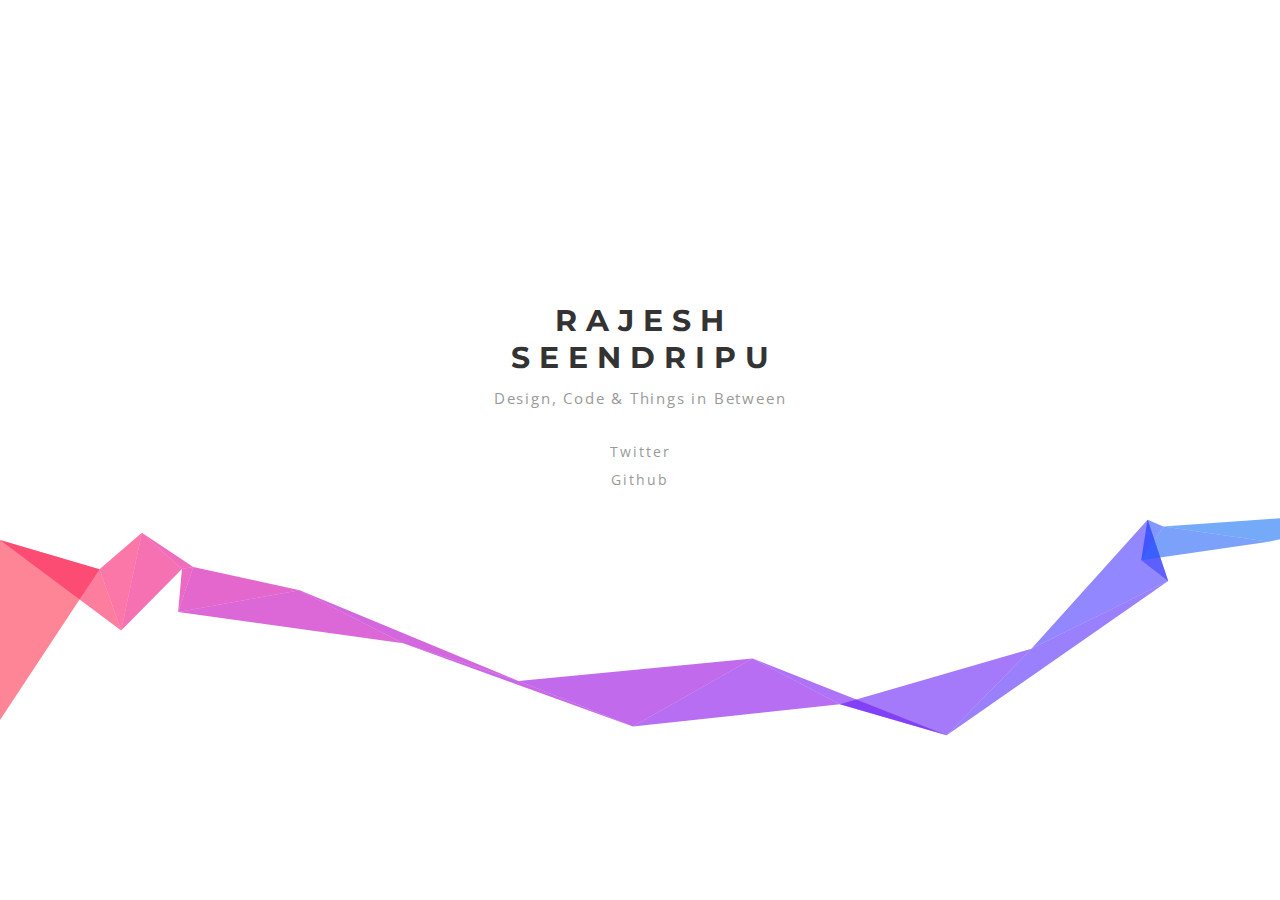
==== about.html @ 0c4b0449 "Create about.html" ====
<!DOCTYPE html>
<html>
    <head>
        <title>Vamsi Kurama</title>
        <meta http-equiv="Content-Type" content="text/html; charset=UTF-8">
        <meta name="viewport" content="initial-scale=1, maximum-scale=1, user-scalable=no">
        <link href='http://fonts.googleapis.com/css?family=Open+Sans|Montserrat:700' rel='stylesheet' type='text/css'>
        <style>
            html, body {
                overflow: hidden;
                margin: 0;
            }
            body {
                font-family: 'Open Sans', 'Helvetica Neue', 'Hiragino Sans GB', 'LiHei Pro', Arial, sans-serif;
                color: #333;
            }
            #wrapper {
                position: absolute;
                left: 0;
                width: 320px;
                text-align: center;
                top: 50%;
                left: 50%;
                margin-left: -160px;
                margin-top: -160px;
                -webkit-user-select: none;
                -moz-user-select: none;
                user-select: none;
            }
            h1 {
                font-family: 'Montserrat', 'Helvetica Neue', Arial, sans-serif;
                font-weight: 700;
                font-size: 30px;
                letter-spacing: 9px;
                text-transform: uppercase;
                margin: 12px 0;
                left: 4px;
            }
            h2 {
                color: #999;
                font-weight: normal;
                font-size: 15px;
                letter-spacing: .12em;
                margin-bottom: 30px;
                left: 3px;
            }
            h1, h2 {
                position: relative;
            }
            p {
                font-size: 14px;
                line-height: 2em;
                margin: 0;
                letter-spacing: 2px;
            }
            canvas {
                position: absolute;
                top: 0;
                left: 0;
                z-index: 0;
                width: 100%;
                height: 100%;
                pointer-events: none;
            }
            a {
                color: #999;
                text-decoration: none;
                transition: color .2s ease;
            }
            a:hover {
                color: #f33;
            }
        </style>
    </head>
    <body>
        <div id="wrapper">
            <h1>Rajesh Seendripu</h1>
            <h2>Design, Code &amp; Things in Between&nbsp;</h2>
            <p><a href="https://twitter.com/rajeshseendripu" target="_blank">Twitter</a></p>
            <p><a href="https://github.com/rajesh525" target="_blank">Github</a></p>
        </div>
        <canvas></canvas>
        <script>
            document.addEventListener('touchmove', function (e) {
                e.preventDefault()
            })
            var c = document.getElementsByTagName('canvas')[0],
                x = c.getContext('2d'),
                pr = window.devicePixelRatio || 1,
                w = window.innerWidth,
                h = window.innerHeight,
                f = 90,
                q,
                m = Math,
                r = 0,
                u = m.PI*2,
                v = m.cos,
                z = m.random
            c.width = w*pr
            c.height = h*pr
            x.scale(pr, pr)
            x.globalAlpha = 0.6
            function i(){
                x.clearRect(0,0,w,h)
                q=[{x:0,y:h*.7+f},{x:0,y:h*.7-f}]
                while(q[1].x<w+f) d(q[0], q[1])
            }
            function d(i,j){   
                x.beginPath()
                x.moveTo(i.x, i.y)
                x.lineTo(j.x, j.y)
                var k = j.x + (z()*2-0.25)*f,
                    n = y(j.y)
                x.lineTo(k, n)
                x.closePath()
                r-=u/-50
                x.fillStyle = '#'+(v(r)*127+128<<16 | v(r+u/3)*127+128<<8 | v(r+u/3*2)*127+128).toString(16)
                x.fill()
                q[0] = q[1]
                q[1] = {x:k,y:n}
            }
            function y(p){
                var t = p + (z()*2-1.1)*f
                return (t>h||t<0) ? y(p) : t
            }
            document.onclick = i
            document.ontouchstart = i
            i()
        </script>
    </body>
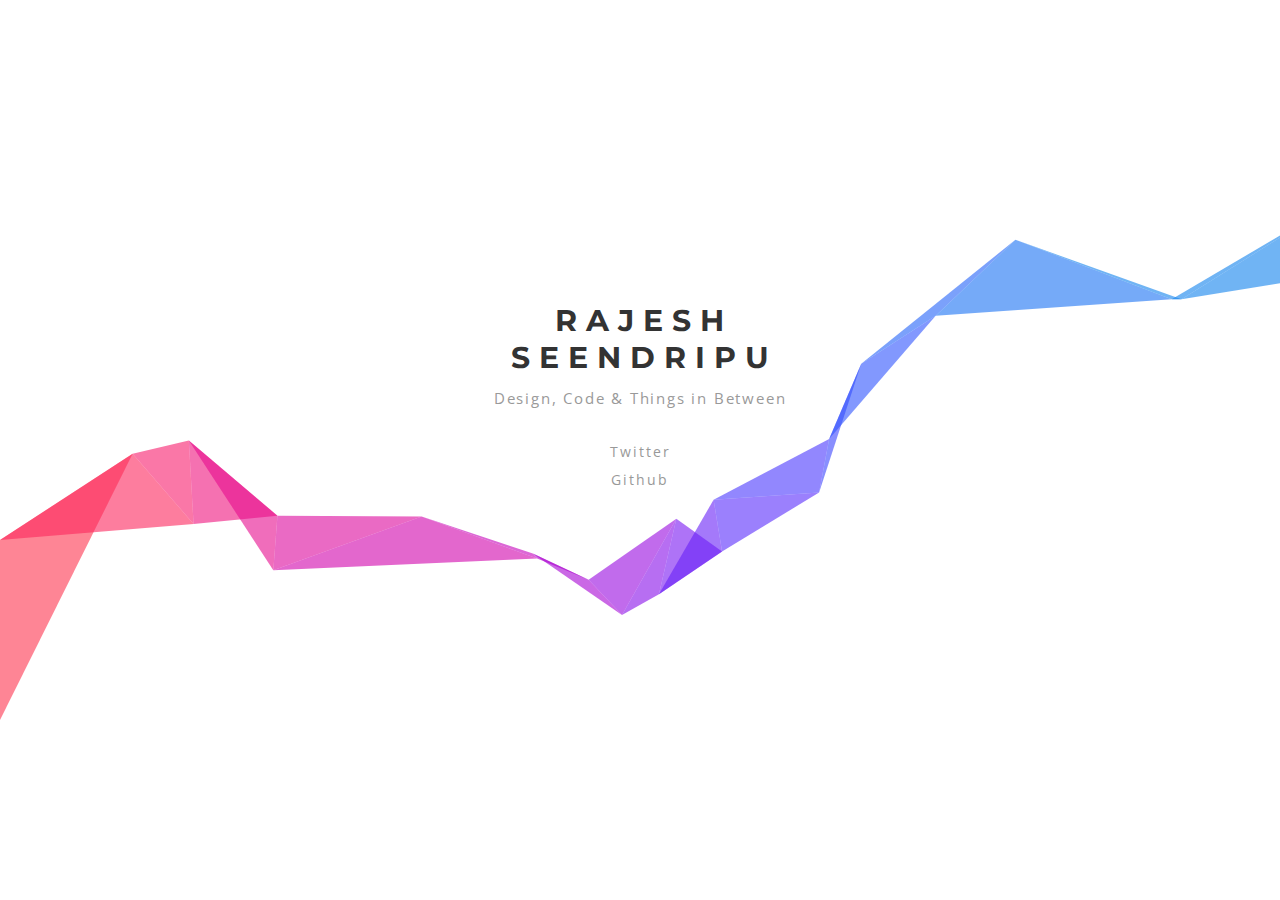
==== commit 5cb63fc0: "Update about.html" ====
--- a/about.html
+++ b/about.html
@@ -1,7 +1,7 @@
 <!DOCTYPE html>
 <html>
     <head>
-        <title>Vamsi Kurama</title>
+        <title>Rajesh Seendripu</title>
         <meta http-equiv="Content-Type" content="text/html; charset=UTF-8">
         <meta name="viewport" content="initial-scale=1, maximum-scale=1, user-scalable=no">
         <link href='http://fonts.googleapis.com/css?family=Open+Sans|Montserrat:700' rel='stylesheet' type='text/css'>
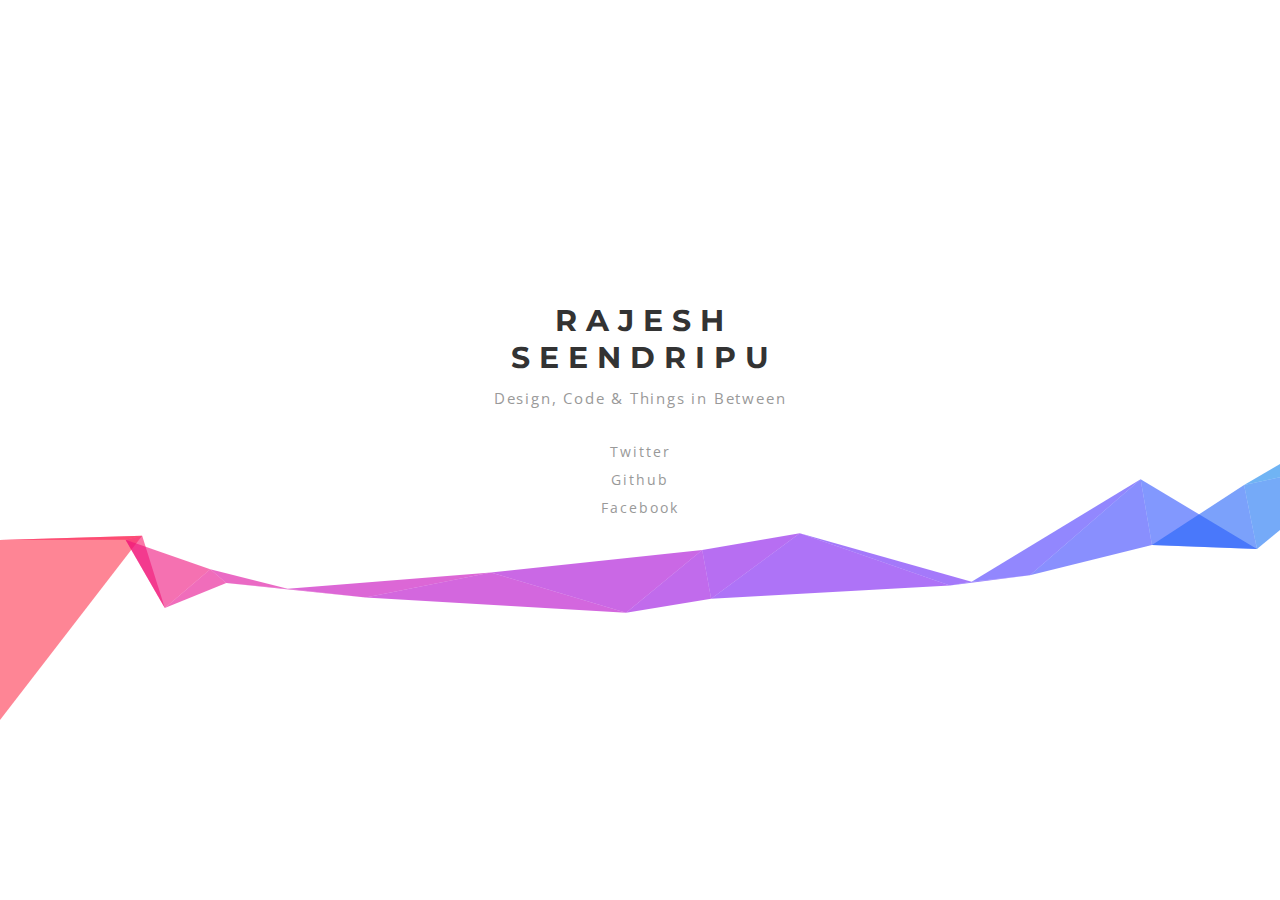
==== commit 7681ec88: "Update about.html" ====
--- a/about.html
+++ b/about.html
@@ -78,6 +78,7 @@
             <h2>Design, Code &amp; Things in Between&nbsp;</h2>
             <p><a href="https://twitter.com/rajeshseendripu" target="_blank">Twitter</a></p>
             <p><a href="https://github.com/rajesh525" target="_blank">Github</a></p>
+            <p><a href="https://www.facebook.com/rajesh.rajee.9003" target="_blank">Facebook</a></p>
         </div>
         <canvas></canvas>
         <script>
